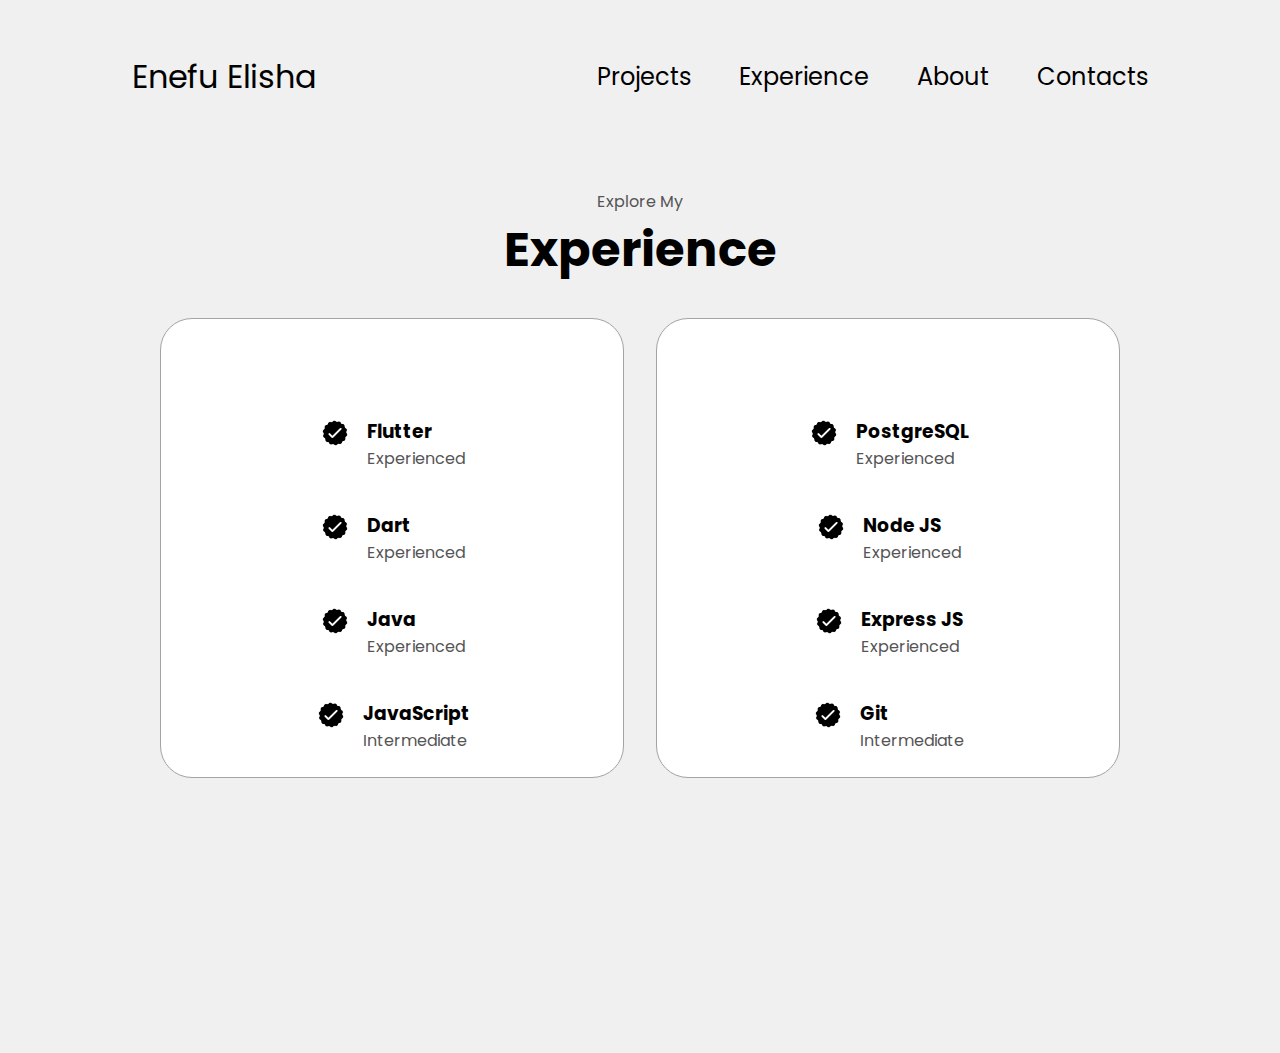
==== experience.html @ dab38178 "updated portfolio" ====
<!DOCTYPE html>
<html lang="en">
<head>
    <meta charset="UTF-8">
    <meta name="viewport" content="width=device-width, initial-scale=1.0">
    <title>Experience - My Portfolio</title>
    <link rel="stylesheet" href="style.css" />
    <link rel="stylesheet" href="mediaqueries.css" />
</head>
<body>
    <nav id="desktop-nav">
        <div 
            class="logo"
            onclick="location.href='./'"
        >
            Enefu Elisha
        </div>
        <div>
            <ul class="nav-links">
                <li><a href="./#projects">Projects</a></li>
                <li><a href="experience.html">Experience</a></li>
                <li><a href="about.html">About</a></li>
                <li><a href="./#contact">Contacts</a></li>
            </ul>
        </div>
    </nav>
    <nav id="hamburger-nav">
        <div class="logo"> Enefu Elisha</div>
            <div class="hamburger-menu">
                <div class="hamburger-icon" onclick="toggleMenu()">
                    <span></span>
                    <span></span>
                    <span></span>
                </div>
                <div class="menu-links">
                    <li><a href="./#projects" onclick="toggleMenu()">Projects</a></li>
                    <li><a href="experience.html" onclick="toggleMenu()">Experience</a></li>
                    <li><a href="about.html" onclick="toggleMenu()">About</a></li>
                    <li><a href="./#contact" onclick="toggleMenu()">Contacts</a></li>
                </div>
            </div>
        </div>
    </nav>
    <section id="experience">
        <div class="section">
            <p class="section__text__p1">Explore My</p>
            <h1 class="title">Experience</h1>
            <div class="experience-details-container">
                <div class="about-containers">
                    <div class="details-container">
                        <h2 class="experience-sub-title">Frontend Development</h2>
                        <div class="article-container">
                            <article>
                                <img src="./assets/checkmark.png" alt="Experience icon" class="icon" />
                                <div>
                                    <h3>Flutter</h3>
                                    <p>Experienced</p>
                                </div>
                            </article>
                            <article>
                                <img src="./assets/checkmark.png" alt="Experience icon" class="icon" />
                                <div>
                                    <h3>Dart</h3>
                                    <p>Experienced</p>
                                </div>
                            </article>
                            <article>
                                <img src="./assets/checkmark.png" alt="Experience icon" class="icon" />
                                <div>
                                    <h3>Java</h3>
                                    <p>Experienced</p>
                                </div>
                            </article>
                            <article>
                                <img src="./assets/checkmark.png" alt="Experience icon" class="icon" />
                                <div>
                                    <h3>JavaScript</h3>
                                    <p>Intermediate</p>
                                </div>
                            </article>
                            <!-- <article>
                                <img src="./assets/checkmark.png" alt="Experience icon" class="icon" />
                                <div>
                                    <h3>Kotlin</h3>
                                    <p>Basic</p>
                                </div>
                            </article> -->
                        </div>
                    </div>
                    <div class="details-container">
                        <h2 class="experience-sub-title">Backend Development</h2>
                        <div class="article-container">
                            <article>
                                <img src="./assets/checkmark.png" alt="Experience icon" class="icon" />
                                <div>
                                    <h3>PostgreSQL</h3>
                                    <p>Experienced</p>
                                </div>
                            </article>
                            <article>
                                <img src="./assets/checkmark.png" alt="Experience icon" class="icon" />
                                <div>
                                    <h3>Node JS</h3>
                                    <p>Experienced</p>
                                </div>
                            </article>
                            <article>
                                <img src="./assets/checkmark.png" alt="Experience icon" class="icon" />
                                <div>
                                    <h3>Express JS</h3>
                                    <p>Experienced</p>
                                </div>
                            </article>
                            <article>
                                <img src="./assets/checkmark.png" alt="Experience icon" class="icon" />
                                <div>
                                    <h3>Git</h3>
                                    <p>Intermediate</p>
                                </div>
                            </article>
                            <!-- <article>
                                <img src="./assets/checkmark.png" alt="Experience icon" class="icon" />
                                <div>
                                    <h3>Python</h3>
                                    <p>Basic</p>
                                </div>
                            </article> -->
                        </div>
                    </div>
                </div>
            </div>
            <!-- <img src="./assets/arrow.png" alt="Arrow icon" class="icon arrow"
            onclick="location.href='./#about'"/> -->
        </div>
    </section>
    <script src="script.js"></script>
</body>
</html>
---- style.css ----
/* GENERAL */
@import url('https://fonts.googleapis.com/css2?family=Poppins:ital,wght@0,100;0,200;0,300;0,400;0,500;0,600;0,700;0,800;0,900;1,100;1,200;1,300;1,400;1,500;1,600;1,700;1,800;1,900&display=swap');
@import url('https://fonts.googleapis.com/css2?family=Grand+Hotel&display=swap');
@import url('https://fonts.googleapis.com/css2?family=Baloo+2:wght@400..800&display=swap');
@import url('https://fonts.googleapis.com/css2?family=Cabin:ital,wght@0,400..700;1,400..700&display=swap');


* {
    margin: 0;
    padding: 0;
}

body {
    font-family: 'Poppins', 'sans-serif';
    background-color: #f0f0f0;
}

html {
    scroll-behavior: smooth;
}

p {
    color: rgb(85, 85, 85);
}

/* TRANSITION */

a, .btn {
    transition: all 0.3s ease;
}


/* DESKTOP NAV */

nav, 
.nav-links{
    display: flex;
}

nav {
    justify-content: space-around;
    align-items: center;
    height: 17vh;
}

.nav-links{
    gap: 2rem;
    list-style: none;
    font-size: 1.5rem;
}

.nav-links li {
    font-family: 'Poppins';
    font-weight: 400;
    font-size: 1.5rem;
}

a {
    color: black;
    text-decoration: none;
    text-decoration-color: white;
}

a:hover {
    color: gray;
    text-decoration: underline;
    text-underline-offset: 1rem;
    text-decoration-color: rgb(181, 181, 181);
}

.logo {
    font-size: 2rem;
}

.logo:hover {
    cursor: pointer;
}

/* HAMBURGER */

#hamburger-nav {
    display: none;
}

.hamburger-menu {
    position: relative;
    display:  inline-block;
}

.hamburger-icon {
    display: flex;
    flex-direction: column;
    justify-content: space-between;
    height: 24px;
    width: 30px;
    cursor: pointer;
}

.hamburger-icon span {
    width: 100%;
    height: 2px;
    background-color: black;
    transition: all 0.3s ease-in-out;
}

.menu-links {
    position: absolute;
    top: 100%;
    right: 0;
    background-color: #f0f0f0;
    max-height: 0;
    overflow: hidden;
    transition: all 0.3s ease-in-out;
}

.menu-links a {
    display: block;
    padding: 10px;
    text-align: center;
    font-size: 1.5rem;
    font-weight: 400;
    color: black;
    text-decoration: none;
    transition: all 0.3s ease-in-out;;
}

.menu-links li {
    list-style: none;
}

.menu-links.open {
    max-height: 300px;
}

.hamburger-icon.open span:first-child {
    transform: rotate(45deg) translate(10px, 5px);
}
.hamburger-icon.open span:nth-child(2) {
    opacity: 0;
}
.hamburger-icon.open span:last-child {
    transform: rotate(-45deg) translate(10px, -5px);
}

.hamburger-icon span:first-child{
    transform: none;
}
.hamburger-icon span:nth-child(2){
    opacity: 1;
}
.hamburger-icon span:first-child{
    transform: none;
}

/* SECTIONS */

.section{
    height: 100vh;
    padding-top: 4vh;
    margin: 0 10rem;
    box-sizing: border-box;
    min-height: fit-content;
}

.section-container {
    display: flex;
}

/* PROFILE SECTION */

#profile {
    display: flex;
    justify-content: center;
    gap: 5rem;
    height: 85vh;
}

.section__pic-container {
    display: flex;
    height: 400px;
    width: 400px;
    margin: auto 0;
}

.section__text{
    align-self: center;
    text-align: center;
}

.section__text p {
    font-weight: 600;
}

.section__text__p1{
    text-align: center;
}
.section__text__p2{
    font-size: 1.75rem;
    margin-bottom: 1rem;
}

.title {
    font-size: 3rem;
    text-align: center;
}

#socials-container {
    display: flex;
    justify-content: center;
    margin-top: 1rem;
    gap: 1rem;
}

/* ICONS */

.icon {
    cursor: pointer;
    height: 2rem;
}

/* BUTTONS */

.btn-container {
    display: flex;
    justify-content: center;
    gap: 1rem;
}

.btn {
    font-weight: 600;
    transition: all 300ms ease;
    padding: 1rem;
    width: 8rem;
    border-radius: 2rem;
}

.btn-color-1,
.btn-color-2 {
    border: rgb(53, 53, 53) 0.1rem solid;
}

.btn-color-1:hover,
.btn-color-2:hover {
    cursor: pointer;
}

.btn-color-1,
.btn-color-2:hover {
    background: rgb(53, 53, 53);
    color: white;
}

.btn-color-1:hover{
    background: rgb(0, 0, 0);
}

.btn-color-2 {
    background: none;
}
.btn-color-2:hover {
    border: rgb(255, 255, 255) o.1rem solid;
}

.btn-container {
    gap: 1rem;
}


/* ABOUT SECTION */

/* #about {
    position: relative;
} */

.about-containers {
    gap: 2rem;
    margin-bottom: 2rem;
    margin-top: 2rem;
}

.about-details-container {
    justify-content: center;
    flex-direction: column;
}

.about-containers,
.about-details-container {
    display: flex;
}

.about-pic {
    border-radius: 2rem;
}

.arrow {
    position: absolute;
    right: -5rem; 
    bottom: 2.5rem;
}

.details-container {
    padding: 1.5rem;
    flex: 1;
    background: white;
    border-radius: 2rem;
    border: rgb(53,53,53) 0.1rem solid;
    border-color: rgb(163,163,163);
    text-align: center;

}

.section-container {
    gap: 4rem;
    height: 80%;
}

.section__pic-container {
    height: 400px;
    width: 400px;
    margin: auto 0;
}

/* EXPERIENCE SECTION */

/* #experience {
    position: relative;
} */

.experience-sub-title {
    counter-reset: rgb(85, 85, 85);
    font-weight: 600;
    font-size: 1.75rem;
    margin-bottom: 2rem;
}

.experience-details-container {
    display: flex;
    justify-content: center;
    flex-direction: column;
}

.article-container {
    display: flex;
    text-align: initial;
    flex-wrap: wrap;
    flex-direction: row;
    gap: 2.5rem;
    justify-content: space-around;
}

article{
    display: flex;
    width: 14rem;
    justify-content: center;
    gap: 1rem;
}

article .icon {
    cursor: default;
}


/* PROJECTS SECTION*/
/* #projects {

} */

.color-container{
    border-color: rgb(163,163,163);
    background: rgb(250,250,250);
}

.project-img {
    border-radius: 2rem;
    width: 90%;
    height: 90%;
}

.project-title {
    margin: 1rem;
    color: black;
}

.project-btn {
    color: black;
    border-color: rgb(163,163,163);
}

.project-vid-container {
    border-radius: 2rem;
    align-content: center; 
}
.project-vid-container iframe {
    width: 400px;
    height: 878px;
    display: block;
    margin: 0 auto;
    border-radius: 2rem;
    box-shadow: 0 0 70px rgba(0, 0, 0, 1);
}

.project-description {
    padding: 1.5rem;
}

.project-description-outer-container h2 {
    font-size: 2.5rem;
}
.project-description p, li {
    font-size: 1.2rem;
    font-weight: bold;
    padding-left: 1rem;
    list-style: none;
}


.project-features-and-implementations {
    display: flex;
    justify-content: space-around;
}

.project-implementations {
    display: flex;
    justify-content: space-between;
    align-content: space-between;
    flex-direction: column;
    height: 100%;
    padding: 10px;
}

.project-dependencies-container {
    text-align: center;
    position: relative;
}

.dependencies-list-wrapper {
    overflow: hidden;
    /* width: 100%; */
    border-radius: 0 0 2rem 2rem;
    white-space: nowrap;
    
    /* margin-bottom: 1rem; */
}

.dependencies-list{
    display: flex;
    padding: 1rem;
    animation: 20s dependencies_anim infinite linear;
}

.dependencies-list-wrapper:hover .dependencies-list {
    animation-play-state: paused;
    
} 

.dependencies-list p {
    font-size: 1.2rem;
    font-weight: bold;
    height: 2rem;
    margin: 0 40px;
    cursor: default;
}

.dependency-item {
    display: inline-block;
    margin: 0 1rem;
    text-align: center;
    width: 100%;
}

@keyframes dependencies_anim {
    from {
        transform: translateX(0)
    }
    to {
        transform: translateX(-100%);
    }
}



/* KIDDIEGRAM */
.kiddiegram-project {
    background-image: url('./assets/kiddiegram-bg.png');
    background-size: cover;
    background-position: center;
    height: 100vh;
}

.kiddiegram{
    display: flex;
    justify-content: space-between;
}

.kiddiegram__level1__div {
    max-width: 70%;
}

.kiddiegram-description-outer-container {
    gap: 2rem; 
    margin-bottom: 2rem;
    margin-top: 2rem;
    /* margin-right: 3rem; */
    background: rgba(255, 111, 97, 0.5);
    border-radius: 2rem;
    box-shadow: 0 0 70px rgba(0, 0, 0, 1);
}

.kiddiegram-description-outer-container p, h2, li {
    color: white;
}

.kiddiegram-title {
    font-family: 'Grand Hotel', cursive;
    font-size: 5rem;
    color: #ff6f61;
}

.kiddiegram-dependencies-list-wrapper{
    background: #e6e6fa;
}
.kiddiegram-dependencies-list p {
    color: #ff6f61;
}

.kiddiegram-btn {
    margin-top: 3rem;
    margin-right: 2rem;
    align-self: flex-end;
    font-size: 0.9rem;
}

/* SCHEDULY SECTION */
.scheduly-project {
    background-image: url('./assets/scheduly_bg.png');
    background-size: cover;
    background-position: center;
    height: 105vh;
}

.scheduly{
    display: flex;
    justify-content: space-between;
}

.scheduly__level1__div {
    max-width: 70%;
}

.scheduly-description-outer-container {
    gap: 2rem; 
    margin-bottom: 2rem;
    margin-top: 2rem;
    /* margin-right: 3rem; */
    background: rgba(0, 0, 0, 0.5);
    border-radius: 2rem;
    box-shadow: 0 0 70px rgba(0, 0, 0, 1)
}
.scheduly-description-outer-container p, h2, li {
    color: white;
    /* font-family: 'Cabin', sans-serif; */
}
.scheduly-title {
    font-family: 'Cabin', sans-serif;
    font-size: 5rem;
    color: white;
}

.scheduly-dependencies-list-wrapper{
    background: #e91e63;
}

.scheduly-dependencies-list p {
    color: white;
}

.scheduly-btn {
    margin-top: 3rem;
    margin-right: 2rem;
    align-self: flex-end;
    font-size: 0.9rem;
}

/* KIDDIEGRAM AND SCHEDULY TOGETHER */
.kiddiegram-project,
.kiddiegram-description-outer-container,
.kiddiegram-dependencies-list-wrapper,
.kiddiegram-dependencies-list {
  font-family: 'Baloo 2', sans-serif;
}

.kiddiegram-btn {
  font-family: 'Poppins', sans-serif; /* override font family for the button */
}

.scheduly-project,
.scheduly-description-outer-container,
.scheduly-dependencies-list-wrapper,
.scheduly-dependencies-list {
  font-family: 'Cabin', sans-serif;
}

.scheduly-btn {
  font-family: 'Poppins', sans-serif; /* override font family for the button */
}

/* CONTACT SECTION */

#contact {
    display: flex;
    justify-content: center;
    flex-direction: column;
    height: 75vh;
}

.contact-info-upper-container {
    display: flex;
    justify-content: center;
    border-radius: 2rem;
    border: rgb(53, 53, 53) 0.1rem solid;
    border-color: rgb(163, 163, 163);
    background: rgb(250, 250, 250);
    margin: 2rem 10rem;
    padding: 0.5rem;
}

.contact-info-container  {
    display: flex;
    align-items: center;
    justify-content: center;
    gap: 0.5rem;
    margin: 1rem;
}

.contact-info-container p {
    font-size: larger;
}

.contact-icon {
    cursor: default;
    
}

.email-icon {
    height: 2.5rem;
}

/* FOOTER SECTION */

footer{
    height:26vh;
    margin: 0 1rem;
}

footer p{
    text-align: center;
}

.to-top {
    position: fixed;
    bottom: 20px;
    right: 20px;
    border: none;
    padding: 10px;
    cursor: pointer;
    z-index: 1000;
    background: transparent;
    transition: all 0.2s ease-in-out;
}

  
.to-top img {
    width: 50px;
    height: 50px;
}

/* .to-top:hover {
    transform: scale(1.2);
}

.to-top:hover img {
    width: 60px;
    height: 60px;
} */
---- mediaqueries.css ----
@media screen and (max-width: 1400px) {
    #profile {
        height: 83vh;
        margin-bottom: 6rem;
    }
    .about-containers {
        flex-wrap: wrap;
    }
}

@media screen and (max-width: 1200px){
    #desktop-nav {
        display: none;
    }
    #hamburger-nav {
        display: flex;
    }
    #experience, 
    .experience-details-container {
        margin-top: 2rem;
    }
    #profile, 
    .section-container {
        display: block;
    }
    .arrow {
        display: none;
    }
    .section,
    .section-container {
        height: fit-content;
    }
    .section{
        margin: 0 5%;
    }
    .section__pic-container {
        width: 275px;
        height: 275px;
        margin: 0 auto 2rem;
    }
    .about-containers {
        margin-top: 0;
    }

    .kiddiegram-project {
        height: fit-content;
    }
    .kiddiegram {
        display: flex;
        flex-direction: column;
    } 
    .kiddiegram__level1__div {
        max-width: 100%;
    }

    .scheduly-project {
        height: fit-content;
    }
    .scheduly {
        display: flex;
        flex-direction: column;
    } 
    .scheduly__level1__div {
        max-width: 100%;
        justify-content: center;
    }

    .kiddiegram-btn, .scheduly-btn {
        margin-top: 1rem;
        align-self: center;
        font-size: 0.7rem;
    }

    .kiddiegram-description-outer-container, .scheduly-description-outer-container {
        align-self: center;
    }

    .project-description-outer-container h2 {
        font-size: 1.5rem;
        text-align: center;
    }

    .project-description p, li {
        font-size: 1rem;
        font-weight: bold;
        padding-left: 0.5rem;
        list-style: none;
    }

    .project-features-and-implementations {
        display: flex;
        flex-direction: column;
        justify-content: space-around;
    }

    .project-vid-container iframe {
        width: 280px;
        height: 615px;
    }

    @keyframes dependencies_anim {
        from {
            transform: translateX(0)
        }
        to {
            transform: translateX(-100%);
        }
    }

    .dependencies-list{
        display: flex;
        padding: 1rem;
        animation: 8s dependencies_anim infinite linear;
    }
    
    
    
}

@media screen and (max-width: 900px) {
    .contact-info-upper-container {
        margin: 0 5rem;
        flex-direction: column;
    }
}

@media screen and (max-width: 600px){
    .contact-info-upper-container {
        margin: 0 auto;
        flex-direction: column;
    }
    
    #contact,
    footer {
        height: 40vh;
    }
    #profile {
        height: 83vh;
        margin-bottom: 0;
    }
    article {
        font-size: 1rem;
    }
    footer nav {
        height: fit-content;
        margin-bottom: 2rem;
    }
    .about-containers,
    .contact-info-upper-container,
    .btn-container {
        flex-wrap: wrap;
    }
    .about-containers{
        flex-direction: column;
    }
    .contact-info-container {
        margin: 0;
    }
    .contact-info-container p,
    .nav-links  li a {
        font-size: 1rem
    }
    .experience-sub-title {
        font-size: 1.25rem;
    }
    .logo {
        font-size: 1.5rem;
        
    }
    .nav-links {
        flex-direction: column;
        gap: 0.5rem;
        text-align: center;
    }
    .section__pic-container {
        width: auto;
        height: 46vw;
        justify-content: center;
    }
    .section__text__p2 {
        font-size: 1.25rem;
    }
    .title {
        font-size: 2rem;
    }
    .text-container {
        text-align: justify;
    }



}
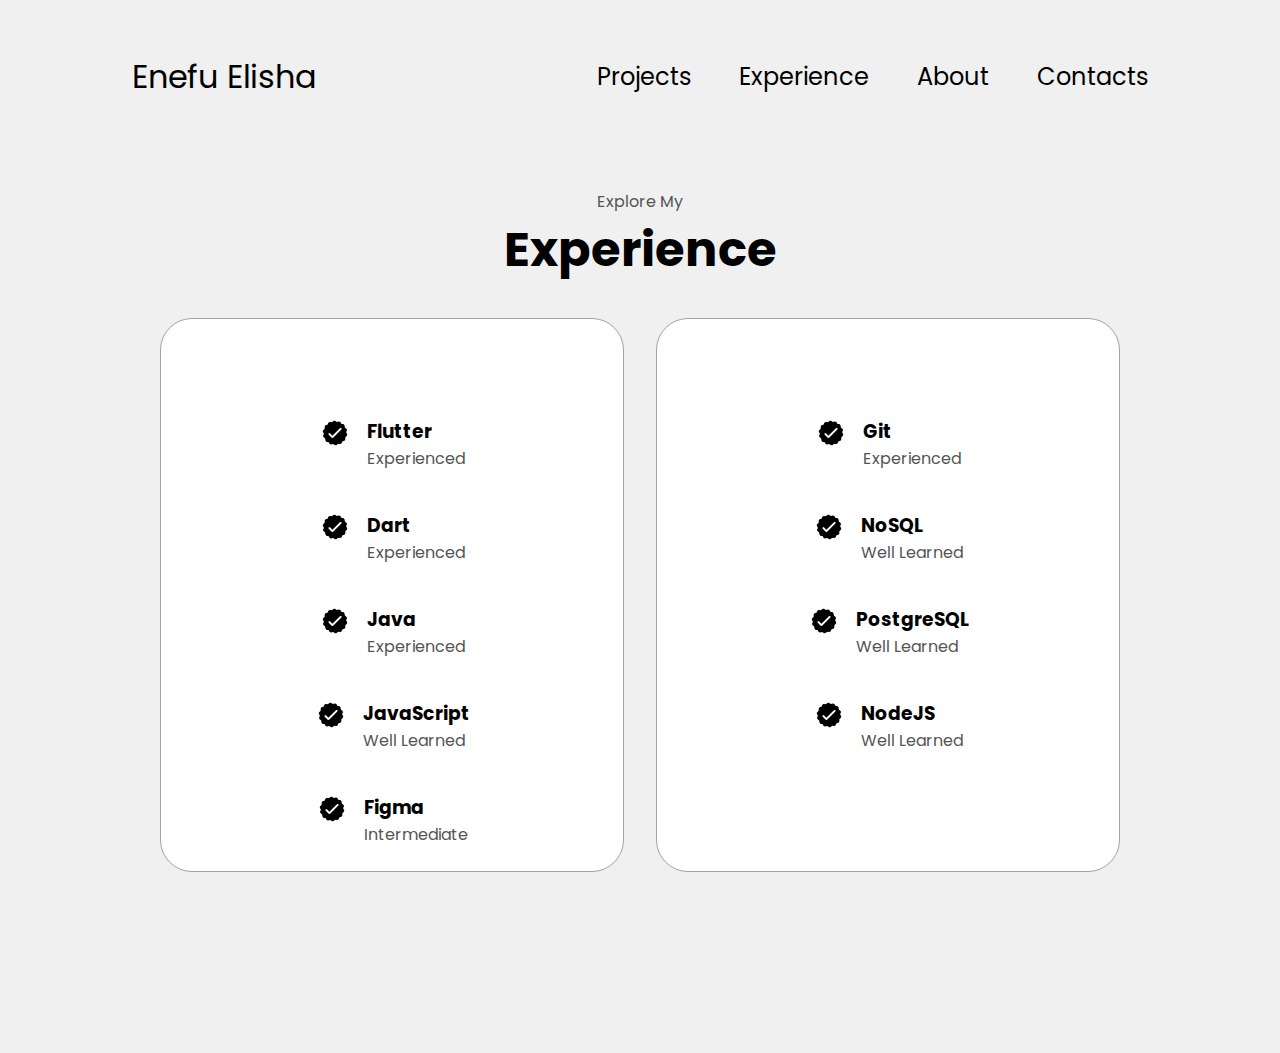
==== commit 56e035b3: "updated checkpoint" ====
--- a/experience.html
+++ b/experience.html
@@ -75,16 +75,16 @@
                                 <img src="./assets/checkmark.png" alt="Experience icon" class="icon" />
                                 <div>
                                     <h3>JavaScript</h3>
+                                    <p>Well Learned</p>
+                                </div>
+                            </article>
+                            <article>
+                                <img src="./assets/checkmark.png" alt="Experience icon" class="icon" />
+                                <div>
+                                    <h3>Figma</h3>
                                     <p>Intermediate</p>
                                 </div>
                             </article>
-                            <!-- <article>
-                                <img src="./assets/checkmark.png" alt="Experience icon" class="icon" />
-                                <div>
-                                    <h3>Kotlin</h3>
-                                    <p>Basic</p>
-                                </div>
-                            </article> -->
                         </div>
                     </div>
                     <div class="details-container">
@@ -93,44 +93,35 @@
                             <article>
                                 <img src="./assets/checkmark.png" alt="Experience icon" class="icon" />
                                 <div>
-                                    <h3>PostgreSQL</h3>
+                                    <h3>Git</h3>
                                     <p>Experienced</p>
                                 </div>
                             </article>
                             <article>
                                 <img src="./assets/checkmark.png" alt="Experience icon" class="icon" />
                                 <div>
-                                    <h3>Node JS</h3>
-                                    <p>Experienced</p>
+                                    <h3>NoSQL</h3>
+                                    <p>Well Learned</p>
                                 </div>
                             </article>
                             <article>
                                 <img src="./assets/checkmark.png" alt="Experience icon" class="icon" />
                                 <div>
-                                    <h3>Express JS</h3>
-                                    <p>Experienced</p>
+                                    <h3>PostgreSQL</h3>
+                                    <p>Well Learned</p>
                                 </div>
                             </article>
                             <article>
                                 <img src="./assets/checkmark.png" alt="Experience icon" class="icon" />
                                 <div>
-                                    <h3>Git</h3>
-                                    <p>Intermediate</p>
+                                    <h3>NodeJS</h3>
+                                    <p>Well Learned</p>
                                 </div>
                             </article>
-                            <!-- <article>
-                                <img src="./assets/checkmark.png" alt="Experience icon" class="icon" />
-                                <div>
-                                    <h3>Python</h3>
-                                    <p>Basic</p>
-                                </div>
-                            </article> -->
                         </div>
                     </div>
                 </div>
             </div>
-            <!-- <img src="./assets/arrow.png" alt="Arrow icon" class="icon arrow"
-            onclick="location.href='./#about'"/> -->
         </div>
     </section>
     <script src="script.js"></script>
